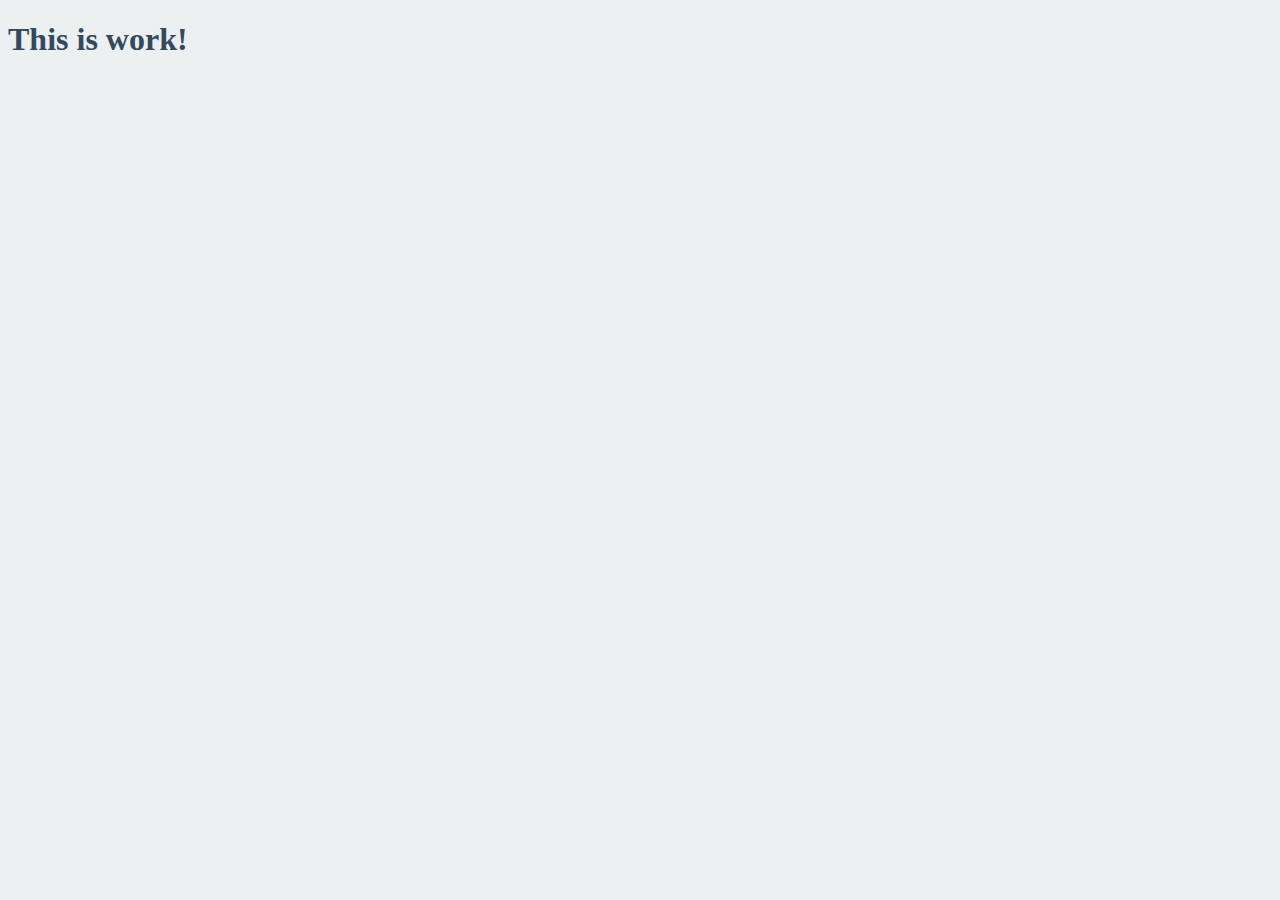
==== index.html @ 7a6859a8 "4/22 javascript practice" ====
<!DOCTYPE html>

<head>
    <title>javascript practice3</title>
    <link rel="stylesheet"
    href="index.css">
    

</head>

<body>
<h1 id="title">This is work!</h1>
<script src = "index.js"></script>
</body>

</html>
---- index.css ----
body {
    background-color:#ecf0f1;
}
h1 {
    color:#34495e;
}
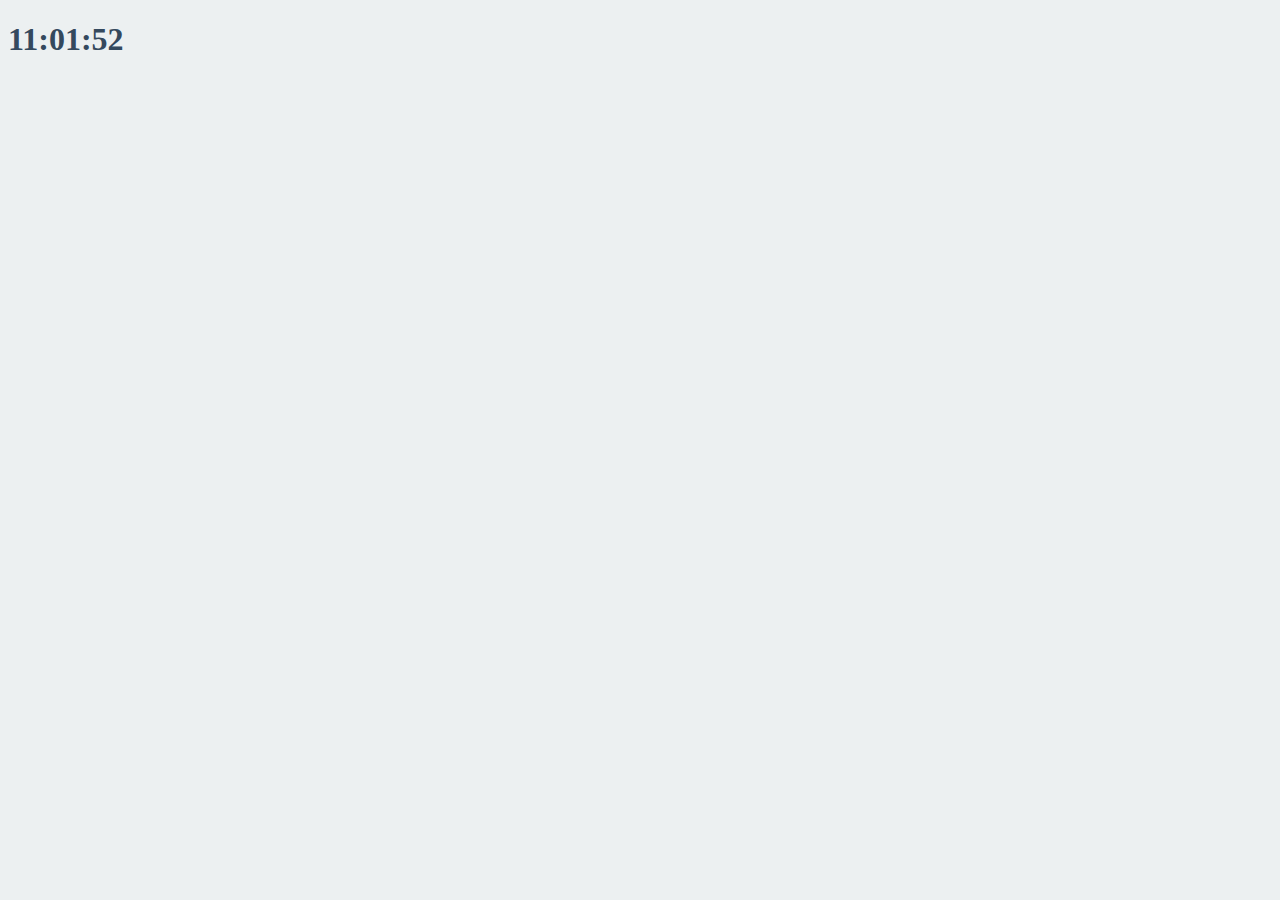
==== commit 1608bd97: "3.3 Saving th User Name finished" ====
--- a/index.html
+++ b/index.html
@@ -1,16 +1,22 @@
 <!DOCTYPE html>
 
 <head>
-    <title>javascript practice3</title>
-    <link rel="stylesheet"
-    href="index.css">
+    <title>Something</title>
+    <link rel="stylesheet" href="index.css">
     
 
 </head>
 
 <body>
-<h1 id="title">This is work!</h1>
-<script src = "index.js"></script>
+    <div class="js-clock">
+        <h1>00:00</h1>
+    </div>
+<form class="js-form form">
+    <input type="text" placeholder="What is your name?">
+</form>
+    <h4 class="js-greetings greetings"></h4>
+<script src = "clock.js"></script>
+<script src = "greeting.js"></script>
 </body>
 
 </html> --- a/index.css
+++ b/index.css
@@ -1,6 +1,25 @@
 body {
     background-color:#ecf0f1;
 }
+
+.btn {
+    cursor: pointer;
+}
+
 h1 {
     color:#34495e;
+    transition: color 0.5s ease-in-out; 
 }
+
+.clicked{
+    color:#7f8c8d;
+}
+
+.form,
+.greetings {
+    display: none;
+}
+
+.showing {
+    display: block;
+}
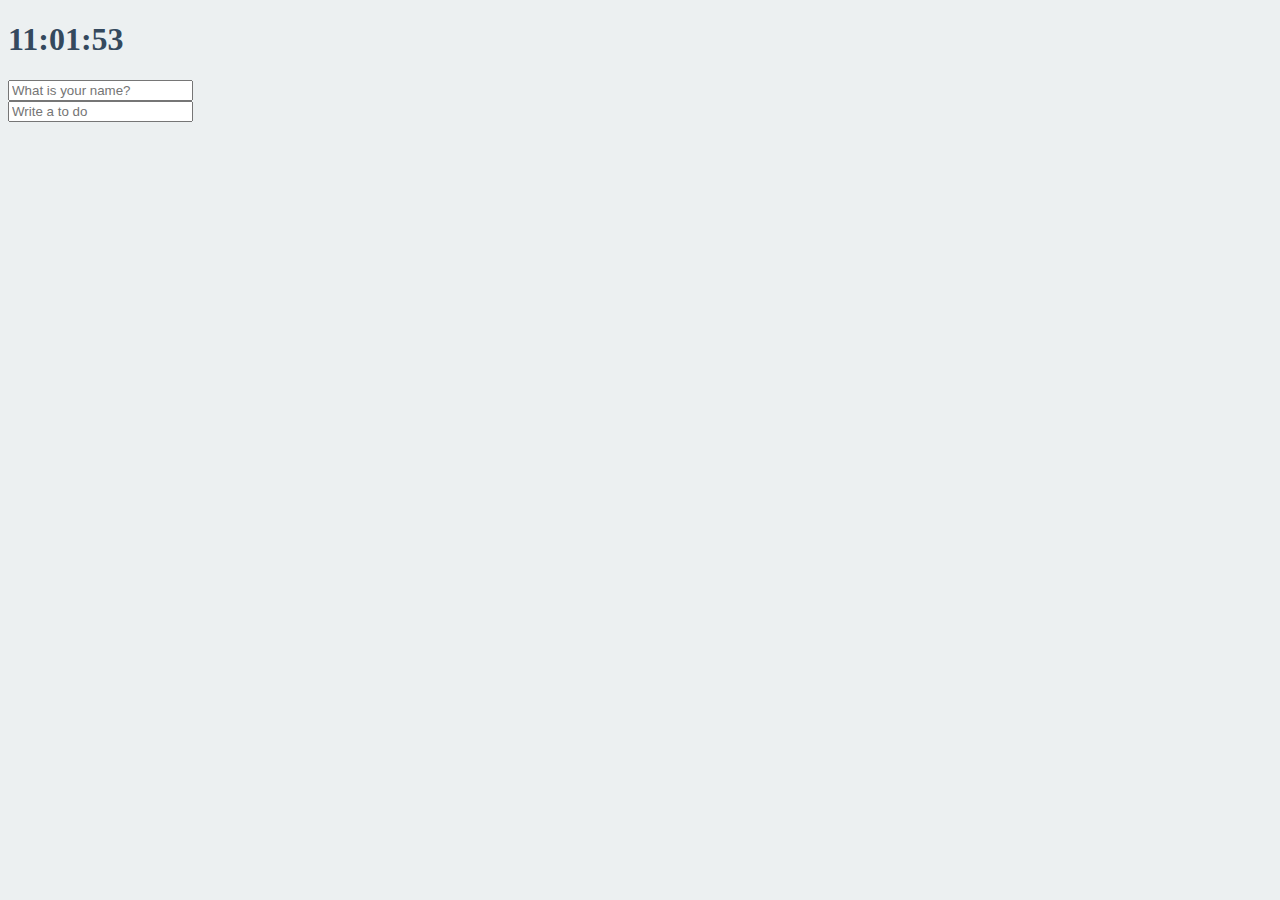
==== commit 8a3e24eb: "3.5 Making to do list part one finished" ====
--- a/index.html
+++ b/index.html
@@ -2,6 +2,7 @@
 
 <head>
     <title>Something</title>
+    <meta charset="utf-8">
     <link rel="stylesheet" href="index.css">
     
 
@@ -11,12 +12,18 @@
     <div class="js-clock">
         <h1>00:00</h1>
     </div>
-<form class="js-form form">
-    <input type="text" placeholder="What is your name?">
-</form>
+    <form class="js-form form">
+        <input type="text" placeholder="What is your name?">
+    </form>
     <h4 class="js-greetings greetings"></h4>
-<script src = "clock.js"></script>
-<script src = "greeting.js"></script>
+    <form class = "js-toDoForm">
+        <input type="text" placeholder="Write a to do">
+    </form>
+    <ul class="js-toDoList">
+    </ul>
+    <script src = "clock.js"></script>
+    <script src = "greeting.js"></script>
+    <script src = "todo.js"></script>
 </body>
 
 </html> --- a/index.css
+++ b/index.css
@@ -6,9 +6,8 @@
     cursor: pointer;
 }
 
-h1 {
-    color:#34495e;
-    transition: color 0.5s ease-in-out; 
+body {
+    color:#34495e; 
 }
 
 .clicked{
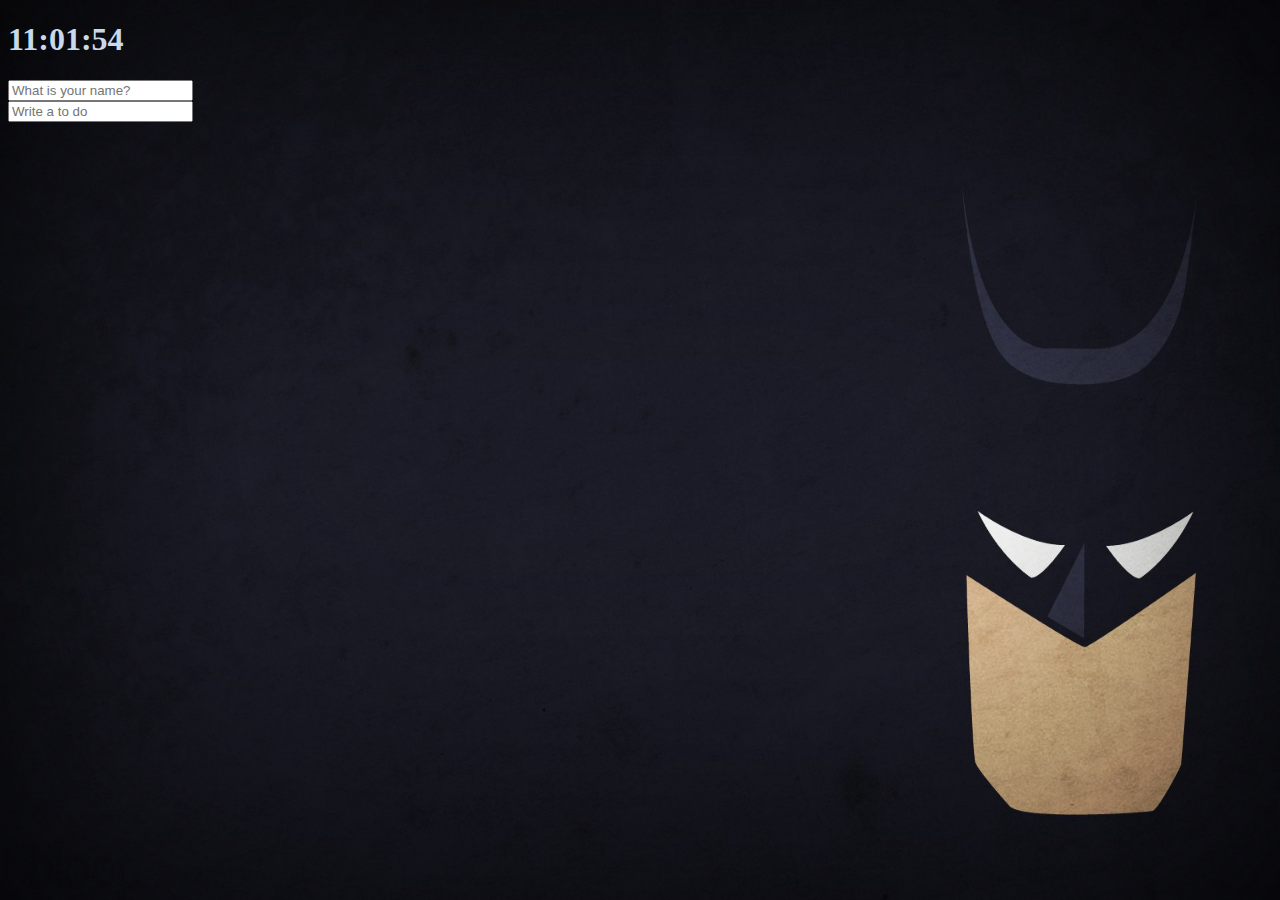
==== commit 98c6c96a: "3.8 Image background finished" ====
--- a/index.html
+++ b/index.html
@@ -24,6 +24,7 @@
     <script src = "clock.js"></script>
     <script src = "greeting.js"></script>
     <script src = "todo.js"></script>
+    <script src= "bg.js"></script>
 </body>
 
 </html> --- a/index.css
+++ b/index.css
@@ -1,5 +1,6 @@
 body {
-    background-color:#ecf0f1;
+    background-color:#2c3e50;
+    
 }
 
 .btn {
@@ -7,7 +8,7 @@
 }
 
 body {
-    color:#34495e; 
+    color:#c9d9e9; 
 }
 
 .clicked{
@@ -22,3 +23,22 @@
 .showing {
     display: block;
 }
+
+@keyframes fadeIn {
+ from{
+    opacity: 0;
+}
+ to {
+    opacity: 1;
+ }
+} 
+
+.bgImage {
+    position: absolute;
+    top: 0;
+    left: 0;
+    width: 100%;
+    height:100%;
+    z-index: -1;
+    animation: fadeIn .5s linear;
+}
